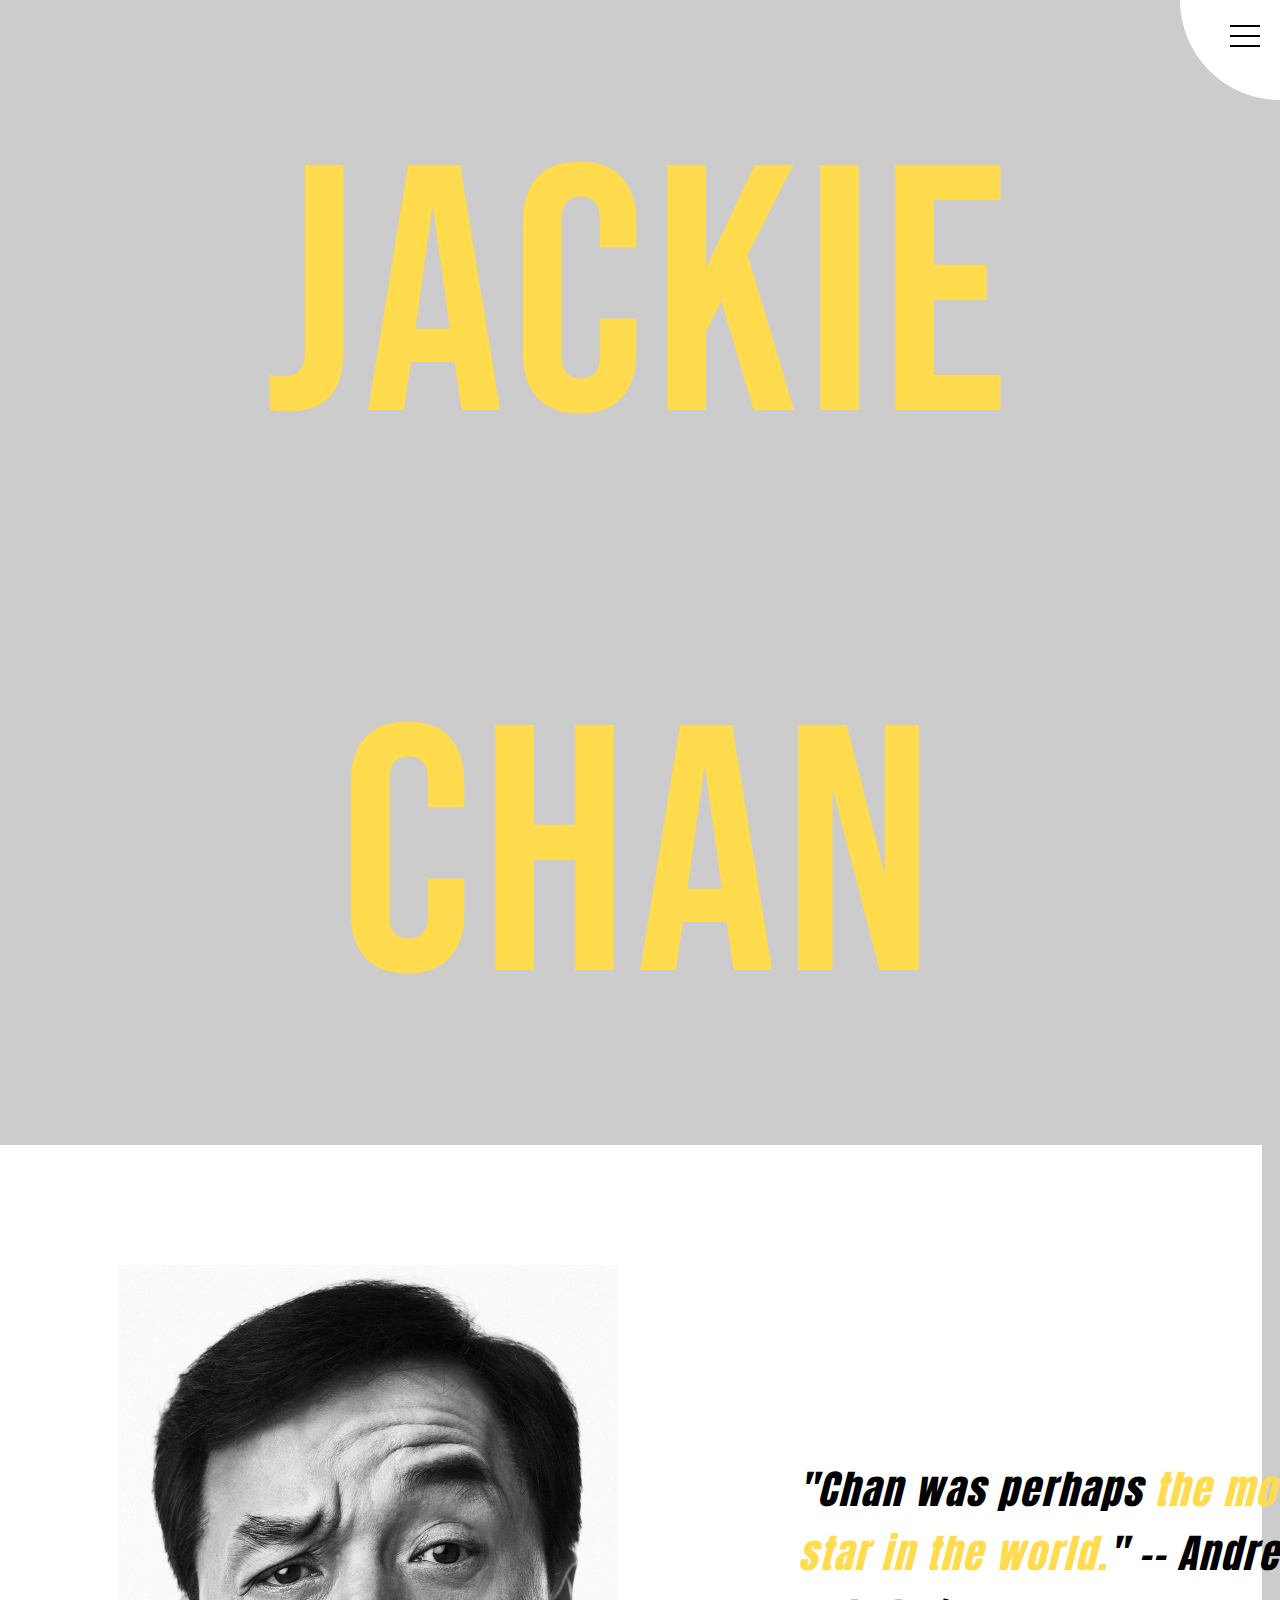
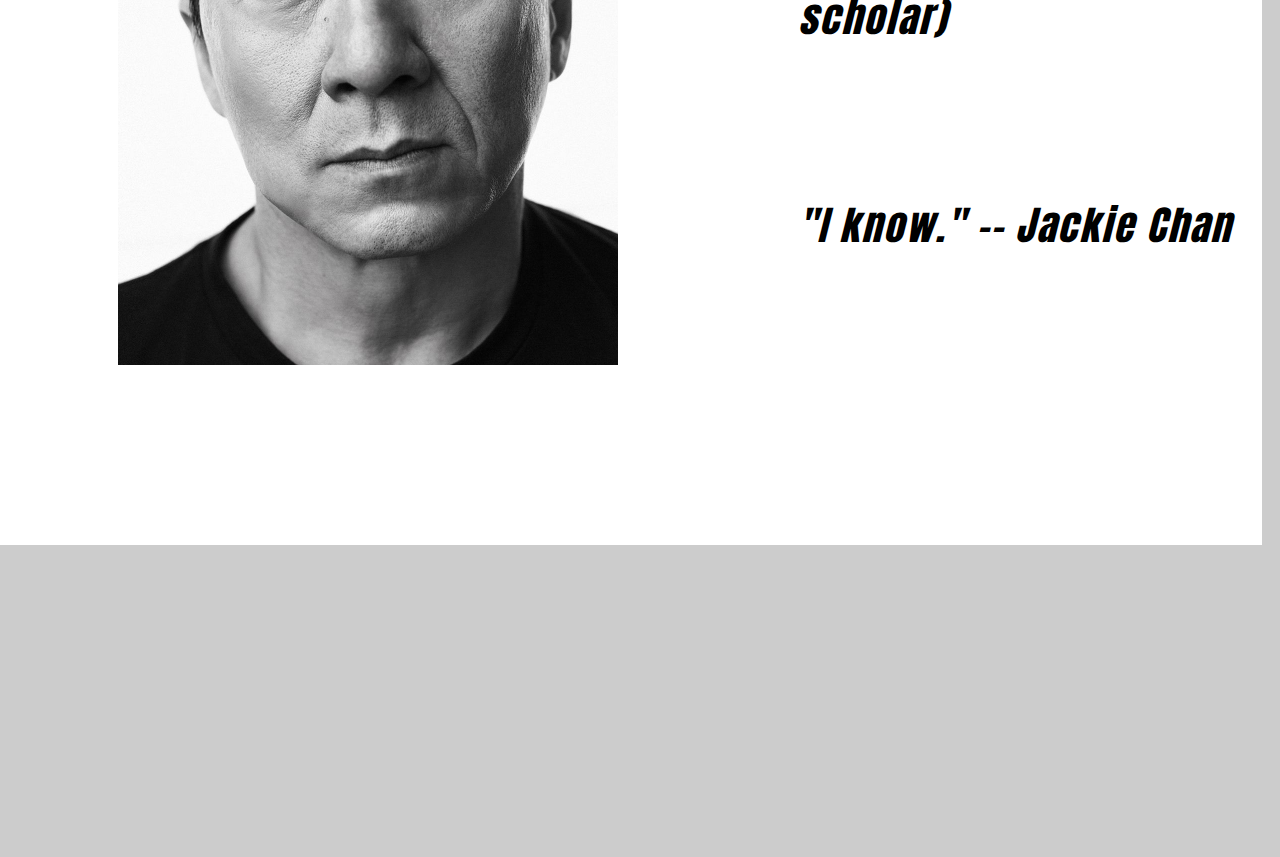
==== index.html @ e3804394 "first draft" ====
<!DOCTYPE html>
<html lang="en">

<head>
  <meta charset="utf-8">
  <meta name="viewport" content="width=device-width, initial-scale=1.0">
  <title>Jackie Chan's Official Website</title>
  <link rel="stylesheet" href="style.css">
</head>

<body>

  <video loop muted autoplay poster="URL/TO/poster.jpg" class="background-video">
    <source src="1.mp4" type="video/mp4">
  </video>

  <div class="background-video-content">
    Jackie Chan
  </div>

  <label>
    <input type="checkbox">
    <span class="menu">
      <span class="hamburger"></span>
    </span>
    <ul>
      <li><a><a href="index.html">Home</a></li>
      <li><a><a href="index2.html">About</a></li>
      <li><a><a href="index2.html">Message</a></li>
    </ul>
  </label>

  <div class="intro">
    <div class="photo"><img src="1.jpg" alt="Jackie Chen" style="width:500px;height:700px;"></div>
    <div class="photowords">
      <p>"Chan was perhaps <font color="#FFDB4D"> the most recognised star in the world.</font>"   -- Andrew Willis (film scholar)</p>
      <br>
      <p>"I know."   -- Jackie Chan</p></div>
    </div>
  </div>








  <script src="script.js"></script>
</body>

</html>
---- style.css ----
@import url('https://fonts.googleapis.com/css?family=Bebas+Neue&display=swap');
@import url('https://fonts.googleapis.com/css?family=Anton&display=swap');

.background-video {
  position: absolute;
  top: 0;
  right: 0;
  bottom: 0;
  left: 0;
  margin-top: -100px;
  padding-bottom: 140px;
}

.page-hero {
  position: relative;
  overflow: hidden;
}

.background-video-content {
  position: relative;
  color: rgb(255, 219, 77);
  font-family: 'Bebas Neue', cursive;
  margin-top: 25px;
  font-size: 350px;
  text-align: center;
}

video[poster] {
  object-fit: cover;
  width: 100%;
  height: 100%;
}


*, *:before, *:after {
  box-sizing: border-box;
}

html {
  font-size: 18px;
}

body {
  font-family: 'Bebas Neue', cursive;
  letter-spacing: 8px;
  font-size: 1.2em;
  line-height: 1.6;
  background: #CCC;
  overflow-x: hidden;
}

label .menu {
  position: absolute;
  right: -100px;
  top: -100px;
  z-index: 100;
  width: 200px;
  height: 200px;
  background: #FFF;
  border-radius: 50% 50% 50% 50%;
  transition: 0.5s ease-in-out;
  box-shadow: 0 0 0 0 #FFF, 0 0 0 0 #FFF;
  cursor: pointer;
}

label .hamburger {
  position: absolute;
  top: 135px;
  left: 50px;
  width: 30px;
  height: 2px;
  background: #000;
  display: block;
  transform-origin: center;
  transition: 0.5s ease-in-out;
}

label .hamburger:after, label .hamburger:before {
  transition: 0.5s ease-in-out;
  content: "";
  position: absolute;
  display: block;
  width: 100%;
  height: 100%;
  background: #000;
}

label .hamburger:before {
  top: -10px;
}

label .hamburger:after {
  bottom: -10px;
}

label input {
  display: none;
}

label input:checked + .menu {
  box-shadow: 0 0 0 100vw #FFF, 0 0 0 100vh #FFF;
  border-radius: 0;
}

label input:checked + .menu .hamburger {
  transform: rotate(45deg);
}

label input:checked + .menu .hamburger:after {
  transform: rotate(90deg);
  bottom: 0;
}

label input:checked + .menu .hamburger:before {
  transform: rotate(90deg);
  top: 0;
}

label input:checked + .menu + ul {
  opacity: 1;
}

label ul {
  z-index: 200;
  position: absolute;
  top: 50%;
  left: 50%;
  transform: translate(-50%, -50%);
  opacity: 0;
  transition: 0.25s 0s ease-in-out;
}

label a {
  margin-bottom: 1em;
  display: block;
  color: #000;
  text-decoration: none;
}

.intro {
  box-sizing: border-box;
  width: 100%;
  height: 1000px;
  margin-left: -10px;
  background-color: white;
}

.photo {
  box-sizing: border-box;
  margin-left: 120px;
  padding-top: 120px;

}

.photowords {
  box-sizing: border-box;
  width: 800px;
  height: 1000px;
  margin-top: -560px;
  margin-left: 800px;
  font-family: 'Anton', sans-serif;
  font-style: italic;
  letter-spacing: 2px;
  font-size: 40px;
}
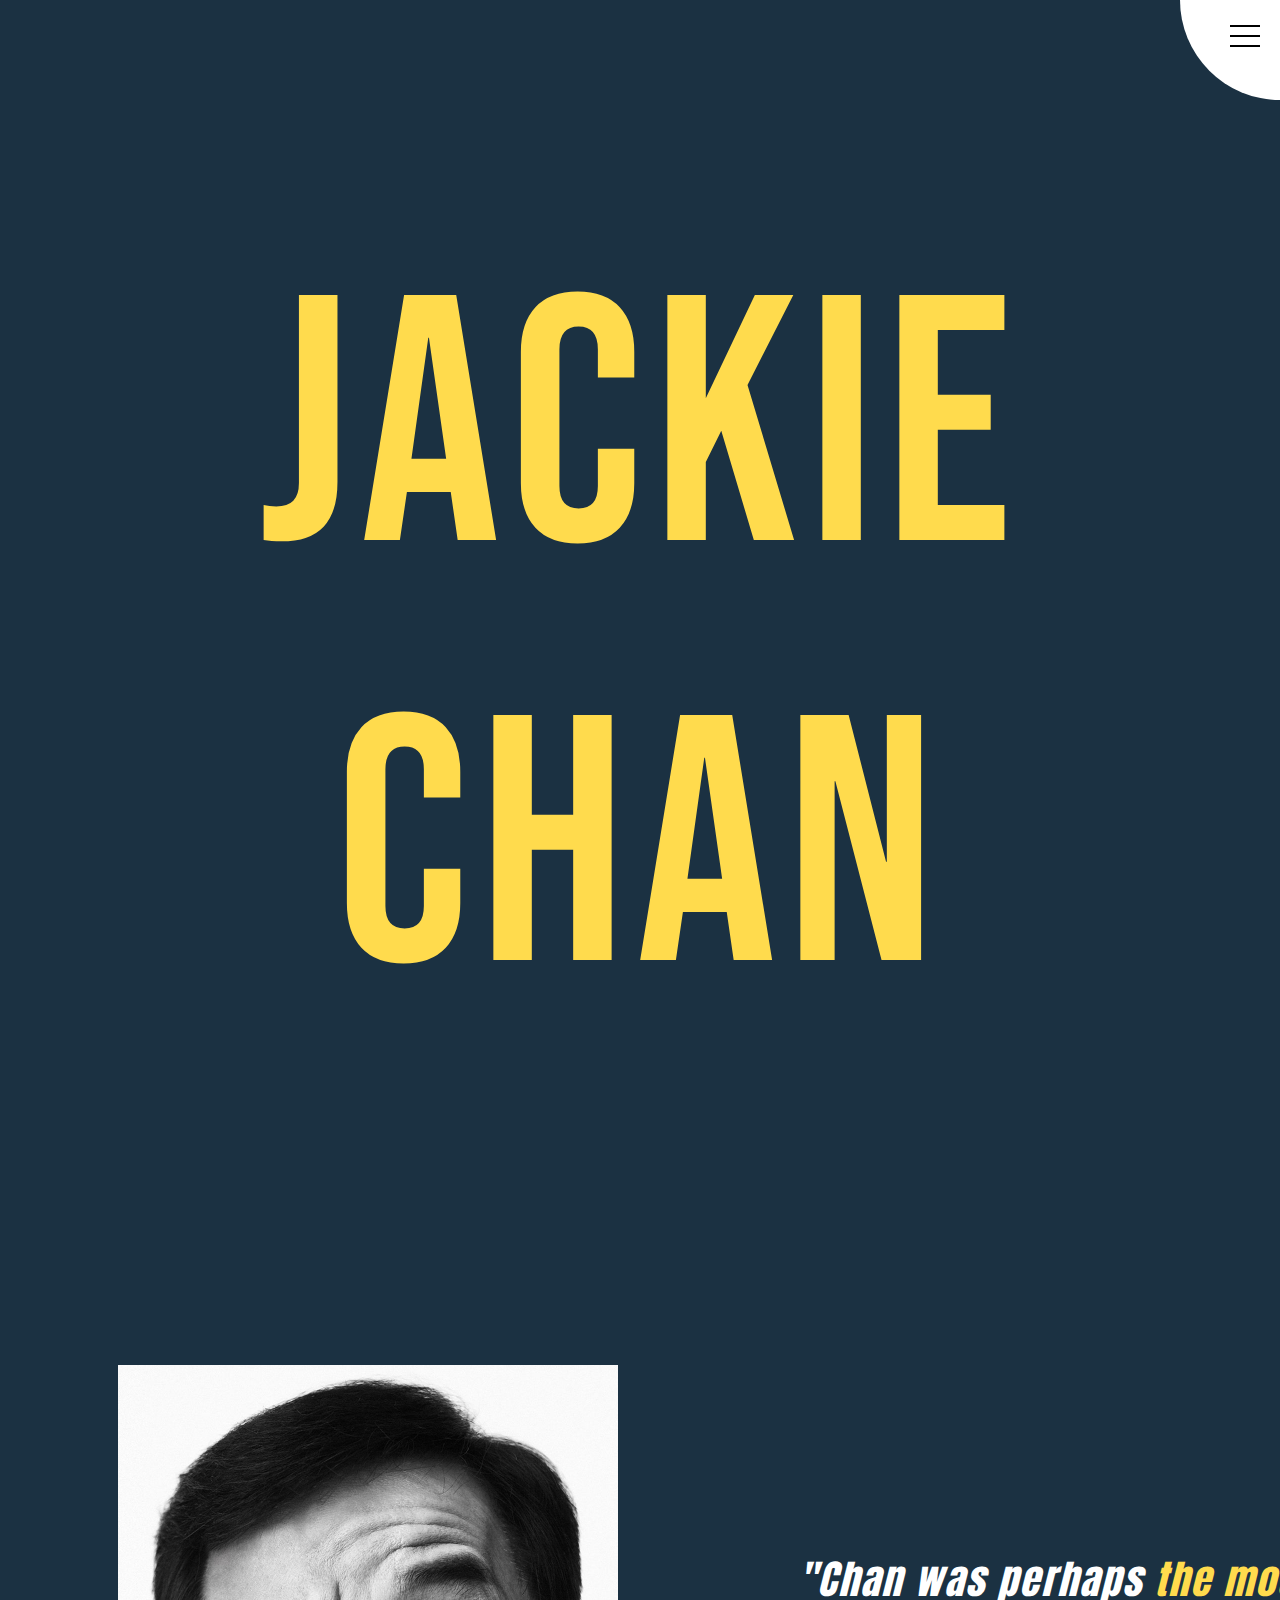
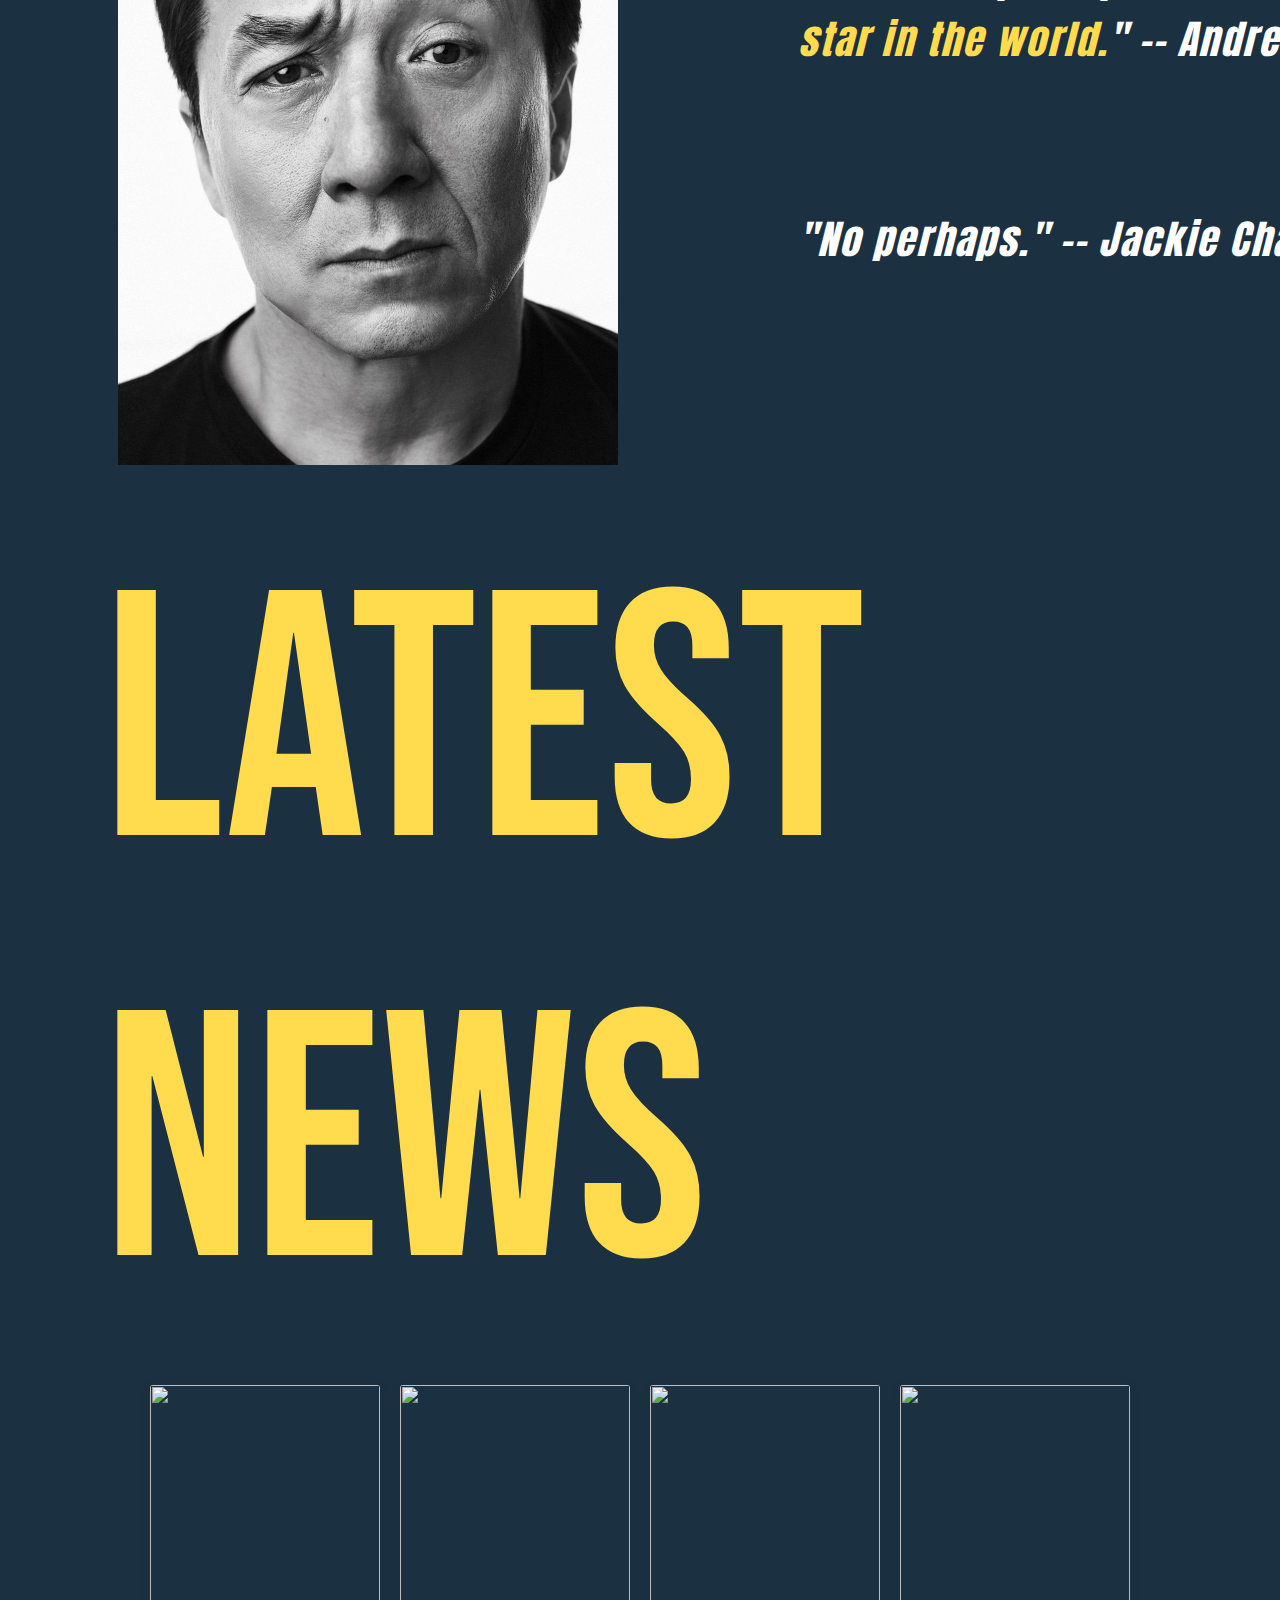
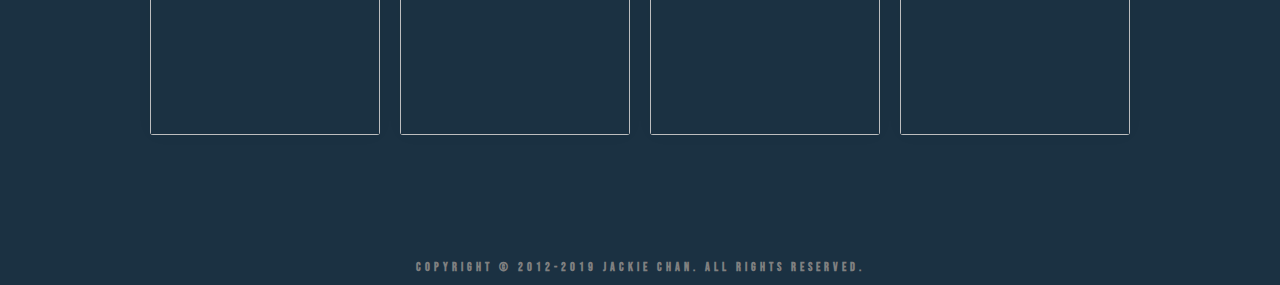
==== commit 021dfc73: "final" ====
--- a/index.html
+++ b/index.html
@@ -5,38 +5,81 @@
   <meta charset="utf-8">
   <meta name="viewport" content="width=device-width, initial-scale=1.0">
   <title>Jackie Chan's Official Website</title>
-  <link rel="stylesheet" href="style.css">
+  <link rel="stylesheet" href="i1/style.css">
+  <link href="https://fonts.googleapis.com/css?family=Jomolhari&display=swap" rel="stylesheet">
 </head>
 
 <body>
+  <div id="navbar">
+    <label>
+      <input type="checkbox">
+      <span class="menu">
+        <span class="hamburger"></span>
+      </span>
+      <ul>
+        <li><a href="index.html" class="nav">Home</a></li>
+        <li><a href="index2.html" class="nav">About</a></li>
+      </ul>
+    </label>
+  </div>
 
   <video loop muted autoplay poster="URL/TO/poster.jpg" class="background-video">
-    <source src="1.mp4" type="video/mp4">
+    <source src="i1/1.mp4" type="video/mp4">
   </video>
 
   <div class="background-video-content">
     Jackie Chan
   </div>
 
-  <label>
-    <input type="checkbox">
-    <span class="menu">
-      <span class="hamburger"></span>
-    </span>
-    <ul>
-      <li><a><a href="index.html">Home</a></li>
-      <li><a><a href="index2.html">About</a></li>
-      <li><a><a href="index2.html">Message</a></li>
-    </ul>
-  </label>
+  <div class="intro">
+    <div class="photo"><img src="i1/1.jpg" alt="Jackie Chen" style="width:500px;height:700px;"></div>
+    <div class="photowords">
+      <p>"Chan was perhaps <font color="#FFDB4D"> the most recognised star in the world.</font>"   -- Andrew Willis</p>
+      <br>
+      <p>"No perhaps."   -- Jackie Chan</p></div>
+    </div>
+  </div>
 
-  <div class="intro">
-    <div class="photo"><img src="1.jpg" alt="Jackie Chen" style="width:500px;height:700px;"></div>
-    <div class="photowords">
-      <p>"Chan was perhaps <font color="#FFDB4D"> the most recognised star in the world.</font>"   -- Andrew Willis (film scholar)</p>
-      <br>
-      <p>"I know."   -- Jackie Chan</p></div>
-    </div>
+  <div class="title1">
+    <h>Latest News</h>
+  </div>
+
+  <div class="tiles">
+    <a class="tile" href="https://www.theguardian.com/film/2016/nov/14/jackie-chan-wins-honorary-oscar-at-governors-awards">
+      <img src="https://peopledotcom.files.wordpress.com/2016/11/jackie-chan.jpg" style="width:230px;height:350px;">
+      <div class="details">
+        <span class="title">Honorary Oscars </span>
+        <span class="info">After 56 years, 200 films and innumerable injuries, Jackie Chan wins an Oscar</span>
+      </div>
+    </a>
+
+    <a class="tile" href="https://www.jaynestars.com/news/jackie-chan-and-arnold-schwarzeneggers-the-mystery-of-dragon-seal-drops-new-posters/">
+      <img src="https://asianfilmstrike.files.wordpress.com/2019/09/100205.46552166_1000x1000.jpg" style="width:230px;height:350px;">
+      <div class="details">
+        <span class="title">The Mystery of Dragon Seal</span>
+        <span class="info">Jackie Chan and Arnold Schwarzenegger’s “The Mystery of Dragon Seal” Drops New Posters</span>
+      </div>
+    </a>
+
+    <a class="tile" href="http://www.jackiechan.com/news/2019/10/28/british-academy-britannia-awards-worldwide-contribution-to-entertainment-award/">
+      <img src="http://www3.pictures.zimbio.com/gi/Jackie+Chan+2019+British+Academy+Britannia+lST75lYg8CAl.jpg" style="width:230px;height:350px;">
+      <div class="details">
+        <span class="title">British Academy Britannia Awards</span>
+        <span class="info">British Academy Britannia Awards – Worldwide Contribution to Entertainment Award</span>
+      </div>
+    </a>
+
+    <a class="tile" href="http://www.jackiechan.com/news/2019/09/12/charity-in-action-huaian-hebei/">
+      <img src="https://peopledotcom.files.wordpress.com/2016/08/jackie-chan-435-1.jpg" style="width:230px;height:350px;">
+      <div class="details">
+        <span class="title">Charity in Action</span>
+        <span class="info">Jackie Chan took part in a charity movement to help eliminate poverty in China. Last month, Jackie was in Datong; this month, Jackie visited Huai’an in Hebei.</span>
+      </div>
+    </a>
+  </div>
+
+  <div class="footer">
+    <h2>Copyright © 2012-2019 Jackie Chan. All Rights Reserved.</h2>
   </div>
 
 
@@ -45,8 +88,7 @@
 
 
 
-
-  <script src="script.js"></script>
-</body>
+    <script src="script.js"></script>
+  </body>
 
 </html>
--- a/i1/style.css
+++ b/i1/style.css
@@ -0,0 +1,320 @@
+@import url('https://fonts.googleapis.com/css?family=Bebas+Neue&display=swap');
+@import url('https://fonts.googleapis.com/css?family=Anton&display=swap');
+
+html{
+  width:100%;
+  overflow-x:hidden;
+  background-color: #1b3142;
+}
+
+
+.background-video {
+  position: absolute;
+  top: 0;
+  right: 0;
+  bottom: 0;
+  left: 0;
+}
+
+.page-hero {
+  position: relative;
+  overflow: hidden;
+}
+
+.background-video-content {
+  position: relative;
+  color: rgb(255, 219, 77);
+  font-family: 'Bebas Neue', cursive;
+  margin-top: 225px;
+  font-size: 350px;
+  text-align: center;
+  letter-spacing: 10px;
+}
+
+
+video[poster] {
+  object-fit: cover;
+  width: 100%;
+  height: 100%;
+}
+
+.intro {
+  box-sizing: border-box;
+  width: 1500px;
+  height: 800px;
+  margin-left: -10px;
+  margin-top: 180px;
+  margin-bottom: -150px;
+}
+
+
+.title1 {
+  color: rgb(255, 219, 77);
+  font-family: 'Bebas Neue', cursive;
+  margin-top: 225px;
+  font-size: 350px;
+  margin-left: 95px;
+  margin-bottom: -100px;
+  letter-spacing: 1px;
+}
+
+.photo {
+  box-sizing: border-box;
+  margin-left: 120px;
+  padding-top: 120px;
+}
+
+.photowords {
+  box-sizing: border-box;
+  width: 800px;
+  height: 400px;
+  margin-top: -560px;
+  margin-left: 800px;
+  font-family: 'Anton', sans-serif;
+  font-style: italic;
+  letter-spacing: 2px;
+  font-size: 40px;
+  color: white;
+}
+
+
+*, *:before, *:after {
+  box-sizing: border-box;
+}
+
+.nav {
+  font-family: 'Bebas Neue', cursive;
+  color: black;
+  font-size: 20px;
+  letter-spacing: 5px;
+}
+
+label .menu {
+ position: absolute;
+ right: -100px;
+ top: -100px;
+ z-index: 100;
+ width: 200px;
+ height: 200px;
+ background: #FFF;
+ border-radius: 50% 50% 50% 50%;
+ transition: 0.5s ease-in-out;
+ box-shadow: 0 0 0 0 #FFF, 0 0 0 0 #FFF;
+ cursor: pointer;
+}
+
+
+label .hamburger {
+  position: absolute;
+  top: 135px;
+  left: 50px;
+  width: 30px;
+  height: 2px;
+  background: #000;
+  display: block;
+  transform-origin: center;
+  transition: 0.5s ease-in-out;
+}
+
+label .hamburger:after, label .hamburger:before {
+  transition: 0.5s ease-in-out;
+  content: "";
+  position: absolute;
+  display: block;
+  width: 100%;
+  height: 100%;
+  background: #000;
+}
+
+label .hamburger:before {
+  top: -10px;
+}
+
+label .hamburger:after {
+  bottom: -10px;
+}
+
+label input {
+  display: none;
+}
+
+label input:checked + .menu {
+  box-shadow: 0 0 0 100vw #FFF, 0 0 0 100vh #FFF;
+  border-radius: 0;
+}
+
+label input:checked + .menu .hamburger {
+  transform: rotate(45deg);
+}
+
+label input:checked + .menu .hamburger:after {
+  transform: rotate(90deg);
+  bottom: 0;
+}
+
+label input:checked + .menu .hamburger:before {
+  transform: rotate(90deg);
+  top: 0;
+}
+
+label input:checked + .menu + ul {
+  opacity: 1;
+}
+
+label ul {
+  z-index: 200;
+  position: absolute;
+  top: 50%;
+  left: 50%;
+  transform: translate(-50%, -50%);
+  opacity: 0;
+  transition: 0.25s 0s ease-in-out;
+}
+
+label a {
+  margin-bottom: 1em;
+  display: block;
+  color: #000;
+  text-decoration: none;
+}
+
+a:link {
+  color: white;
+}
+
+a:visited {
+  text-decoration: none;
+  }
+
+a:hover {
+  text-decoration: none;
+  font-size: 25px;
+  color: rgb(255, 219, 77);
+}
+
+a:active {
+  text-decoration: none;
+}
+
+
+.footer {
+  font-family: 'Bebas Neue', cursive;
+  letter-spacing: 4px;
+  font-size: 8px;
+  color: grey;
+  text-align: center;
+  margin-top: 600px;
+}
+
+
+
+
+
+
+@import url(//codepen.io/chrisdothtml/pen/ojLzJK.css);
+.tiles {
+  width: 1040px;
+  font-size: 0;
+  text-align: center;
+  position: absolute;
+  margin-top: 300px;
+  left: 50%;
+  transform: translate(-50%, -50%);
+}
+.tiles .tile {
+  display: inline-block;
+  margin: 10px;
+  text-align: left;
+  opacity: 0.99;
+  overflow: hidden;
+  position: relative;
+  border-radius: 3px;
+  box-shadow: 0 0 20px 0 rgba(0, 0, 0, 0.05);
+}
+.tiles .tile:before {
+  content: "";
+  background: linear-gradient(to bottom, rgba(0, 0, 0, 0) 0%, rgba(0, 0, 0, 0.7) 100%);
+  width: 100%;
+  height: 50%;
+  opacity: 0;
+  position: absolute;
+  top: 100%;
+  left: 0;
+  z-index: 2;
+  transition-property: top, opacity;
+  transition-duration: 0.3s;
+}
+.tiles .tile img {
+  display: block;
+  max-width: 100%;
+  backface-visibility: hidden;
+  -webkit-backface-visibility: hidden;
+}
+.tiles .tile .details {
+  font-size: 16px;
+  padding: 20px;
+  color: #fff;
+  position: absolute;
+  bottom: 0;
+  left: 0;
+  z-index: 3;
+}
+.tiles .tile .details span {
+  display: block;
+  opacity: 0;
+  position: relative;
+  top: 100px;
+  transition-property: top, opacity;
+  transition-duration: 0.3s;
+  transition-delay: 0s;
+}
+.tiles .tile .details .title {
+  line-height: 1;
+  font-weight: 600;
+  font-size: 18px;
+}
+.tiles .tile .details .info {
+  line-height: 1.2;
+  margin-top: 5px;
+  font-size: 12px;
+}
+.tiles .tile:focus:before,
+.tiles .tile:focus span, .tiles .tile:hover:before,
+.tiles .tile:hover span {
+  opacity: 1;
+}
+.tiles .tile:focus:before, .tiles .tile:hover:before {
+  top: 50%;
+}
+.tiles .tile:focus span, .tiles .tile:hover span {
+  top: 0;
+}
+.tiles .tile:focus .title, .tiles .tile:hover .title {
+  transition-delay: 0.15s;
+}
+.tiles .tile:focus .info, .tiles .tile:hover .info {
+  transition-delay: 0.25s;
+}
+
+
+
+@media only screen and (max-width: 812px) {
+
+video[poster] {
+  object-fit: cover;
+  width: 310%;
+  height: 100%;
+}
+
+  .background-video-content {
+    position: relative;
+    color: rgb(255, 219, 77);
+    font-family: 'Bebas Neue', cursive;
+    margin-top: 160px;
+    font-size: 250px;
+    text-align: center;
+    letter-spacing: 10px;
+    margin-left: 370px;
+}
+
+}
